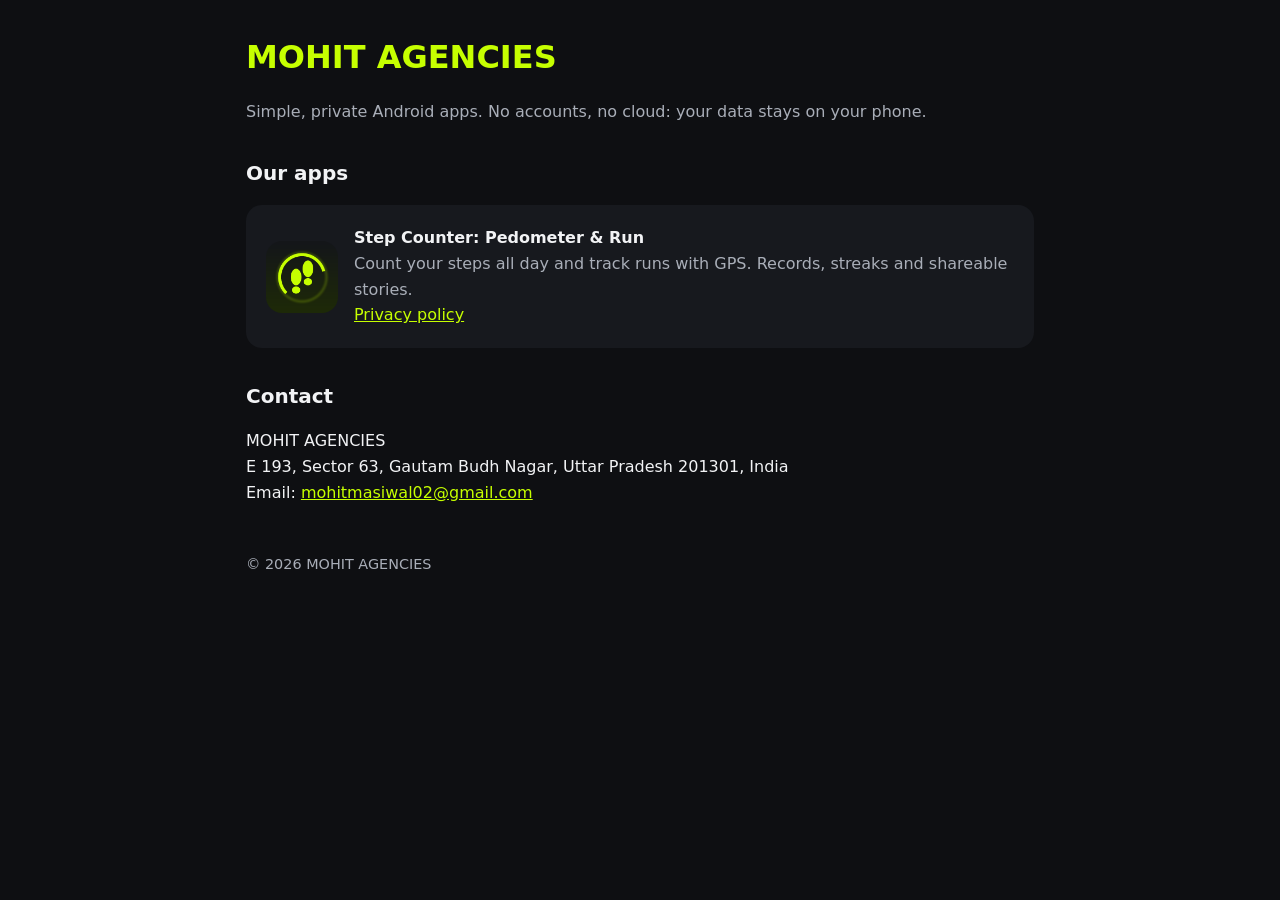
==== index.html @ 4a1c1f43 "Website and Step Counter privacy policy" ====
<!doctype html>
<html lang="en">
<head>
<meta charset="utf-8">
<meta name="viewport" content="width=device-width, initial-scale=1">
<title>MOHIT AGENCIES – Apps</title>
<meta name="description" content="Android apps by MOHIT AGENCIES, including Step Counter: Pedometer & Run.">
<!-- GOOGLE_SITE_VERIFICATION -->
<link rel="stylesheet" href="style.css">
</head>
<body>
<main>
  <h1>MOHIT AGENCIES</h1>
  <p class="muted">Simple, private Android apps. No accounts, no cloud: your data stays on your phone.</p>

  <h2>Our apps</h2>
  <div class="card">
    <img src="step-counter/icon.png" alt="Step Counter icon">
    <div>
      <strong>Step Counter: Pedometer &amp; Run</strong><br>
      <span class="muted">Count your steps all day and track runs with GPS. Records, streaks and shareable stories.</span><br>
      <a href="step-counter/privacy-policy.html">Privacy policy</a>
    </div>
  </div>

  <h2>Contact</h2>
  <p>MOHIT AGENCIES<br>E 193, Sector 63, Gautam Budh Nagar, Uttar Pradesh 201301, India<br>
  Email: <a href="mailto:mohitmasiwal02@gmail.com">mohitmasiwal02@gmail.com</a></p>

  <footer>© 2026 MOHIT AGENCIES</footer>
</main>
</body>
</html>
---- style.css ----
:root { --bg:#0e0f12; --card:#17191e; --text:#f2f3f5; --muted:#a9aeb8; --lime:#c6ff00; }
* { box-sizing: border-box; }
body { margin:0; background:var(--bg); color:var(--text); font:16px/1.6 system-ui, -apple-system, "Segoe UI", Roboto, sans-serif; }
main { max-width: 820px; margin: 0 auto; padding: 32px 16px 64px; }
h1 { color: var(--lime); font-size: 2rem; margin: 0 0 4px; }
h2 { margin-top: 32px; font-size: 1.25rem; }
a { color: var(--lime); }
.muted { color: var(--muted); }
.card { background: var(--card); border-radius: 16px; padding: 20px; margin: 16px 0; display: flex; gap: 16px; align-items: center; }
.card img { width: 72px; height: 72px; border-radius: 16px; }
footer { margin-top: 48px; color: var(--muted); font-size: .9rem; }
ul { padding-left: 20px; }
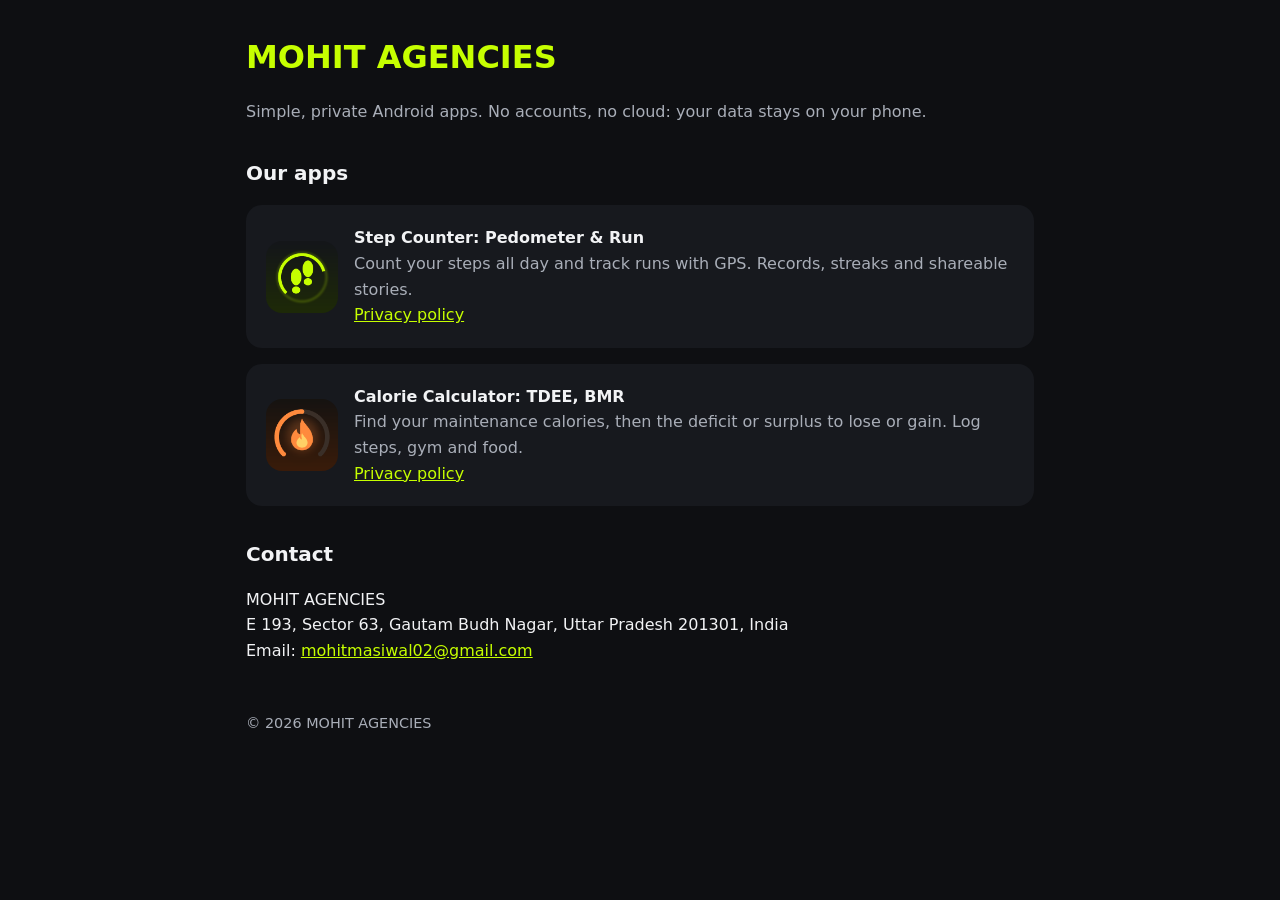
==== commit 61bbf9c1: "Calorie Calculator privacy policy and app card" ====
--- a/index.html
+++ b/index.html
@@ -4,7 +4,7 @@
 <meta charset="utf-8">
 <meta name="viewport" content="width=device-width, initial-scale=1">
 <title>MOHIT AGENCIES – Apps</title>
-<meta name="description" content="Android apps by MOHIT AGENCIES, including Step Counter: Pedometer & Run.">
+<meta name="description" content="Android apps by MOHIT AGENCIES, including Step Counter: Pedometer & Run and Calorie Calculator.">
 <!-- GOOGLE_SITE_VERIFICATION -->
 <link rel="stylesheet" href="style.css">
 </head>
@@ -23,6 +23,15 @@
     </div>
   </div>
 
+  <div class="card">
+    <img src="calorie-calculator/icon.png" alt="Calorie Calculator icon">
+    <div>
+      <strong>Calorie Calculator: TDEE, BMR</strong><br>
+      <span class="muted">Find your maintenance calories, then the deficit or surplus to lose or gain. Log steps, gym and food.</span><br>
+      <a href="calorie-calculator/privacy-policy.html">Privacy policy</a>
+    </div>
+  </div>
+
   <h2>Contact</h2>
   <p>MOHIT AGENCIES<br>E 193, Sector 63, Gautam Budh Nagar, Uttar Pradesh 201301, India<br>
   Email: <a href="mailto:mohitmasiwal02@gmail.com">mohitmasiwal02@gmail.com</a></p>
